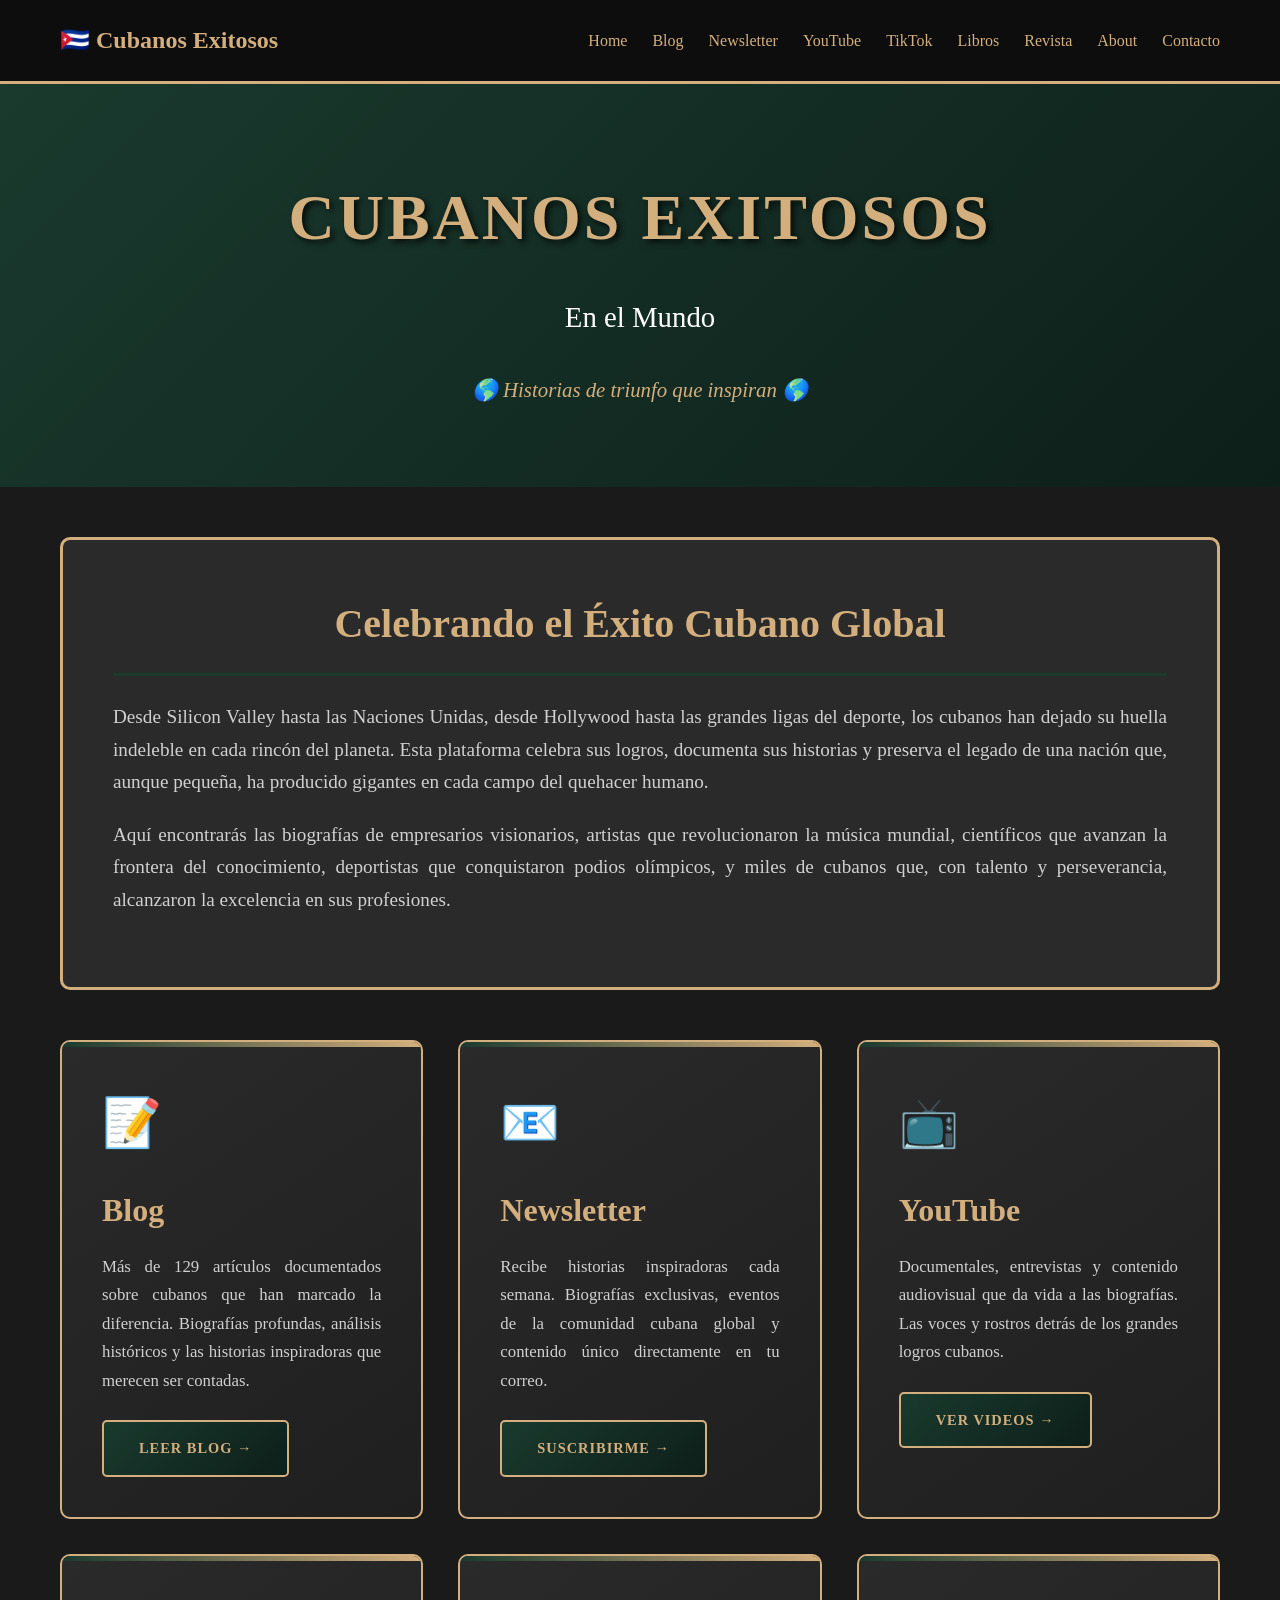
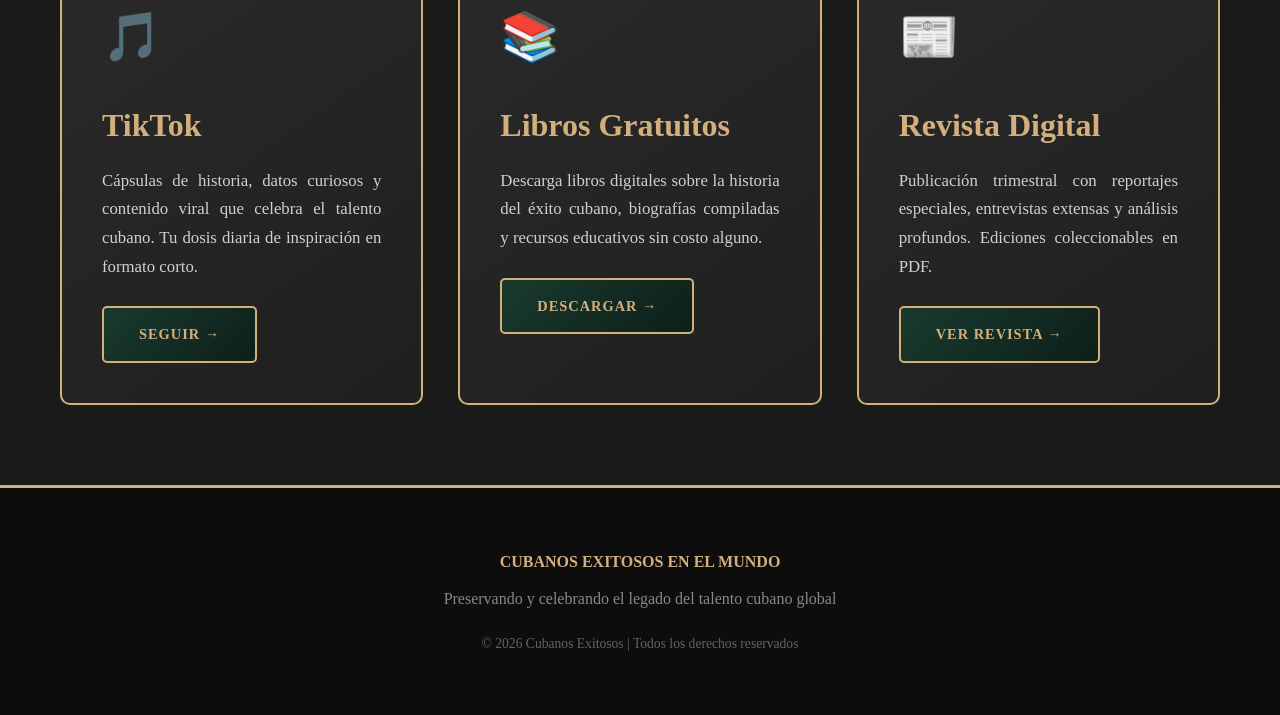
==== index.html @ a8e1e05b "Add files via upload" ====
<!DOCTYPE html>
<html lang="es">
<head>
<meta charset="UTF-8">
<meta name="viewport" content="width=device-width, initial-scale=1.0">
<title>Cubanos Exitosos en el Mundo - Home</title>
<style>

        * { margin: 0; padding: 0; box-sizing: border-box; }
        body { 
            font-family: 'Georgia', serif;
            background: #1a1a1a;
            color: #e0e0e0;
            line-height: 1.7;
        }
        
        /* Navigation */
        nav {
            background: #0d0d0d;
            padding: 20px 0;
            border-bottom: 3px solid #D4AF7E;
            position: sticky;
            top: 0;
            z-index: 1000;
        }
        
        nav .container {
            max-width: 1200px;
            margin: 0 auto;
            padding: 0 20px;
            display: flex;
            justify-content: space-between;
            align-items: center;
            flex-wrap: wrap;
        }
        
        nav .logo {
            font-size: 1.5em;
            font-weight: bold;
            color: #D4AF7E;
        }
        
        nav ul {
            list-style: none;
            display: flex;
            flex-wrap: wrap;
            gap: 25px;
        }
        
        nav a {
            color: #D4AF7E;
            text-decoration: none;
            transition: all 0.3s;
            font-size: 1em;
        }
        
        nav a:hover {
            color: #ffffff;
        }
        
        /* Header */
        header {
            background: linear-gradient(135deg, #1a3a2e 0%, #0d1f19 100%);
            padding: 80px 20px;
            text-align: center;
        }
        
        header h1 {
            font-size: 4em;
            color: #D4AF7E;
            margin-bottom: 20px;
            text-transform: uppercase;
            letter-spacing: 3px;
            text-shadow: 3px 3px 6px rgba(0,0,0,0.8);
        }
        
        header .subtitle {
            font-size: 1.8em;
            color: #ffffff;
            margin-bottom: 30px;
        }
        
        header .tagline {
            font-size: 1.3em;
            color: #D4AF7E;
            font-style: italic;
        }
        
        /* Container */
        .container {
            max-width: 1200px;
            margin: 50px auto;
            padding: 0 20px;
        }
        
        /* Hero section */
        .hero {
            background: #2a2a2a;
            padding: 50px;
            margin-bottom: 50px;
            border: 3px solid #D4AF7E;
            border-radius: 10px;
        }
        
        .hero h2 {
            font-size: 2.5em;
            color: #D4AF7E;
            margin-bottom: 25px;
            text-align: center;
            border-bottom: 3px solid #1a3a2e;
            padding-bottom: 15px;
        }
        
        .hero p {
            font-size: 1.2em;
            text-align: justify;
            margin-bottom: 20px;
            color: #d0d0d0;
        }
        
        /* Main grid */
        .main-grid {
            display: grid;
            grid-template-columns: repeat(auto-fit, minmax(350px, 1fr));
            gap: 35px;
            margin: 50px 0;
        }
        
        .main-card {
            background: linear-gradient(145deg, #2a2a2a 0%, #1f1f1f 100%);
            padding: 40px;
            border: 2px solid #D4AF7E;
            border-radius: 10px;
            transition: all 0.3s;
            position: relative;
            overflow: hidden;
        }
        
        .main-card::before {
            content: '';
            position: absolute;
            top: 0;
            left: 0;
            width: 100%;
            height: 5px;
            background: linear-gradient(90deg, #1a3a2e, #D4AF7E);
        }
        
        .main-card:hover {
            transform: translateY(-10px);
            box-shadow: 0 15px 40px rgba(212, 175, 126, 0.3);
            border-color: #1a3a2e;
        }
        
        .main-card .icon {
            font-size: 3em;
            margin-bottom: 20px;
            display: block;
        }
        
        .main-card h3 {
            font-size: 2em;
            color: #D4AF7E;
            margin-bottom: 15px;
        }
        
        .main-card p {
            color: #d0d0d0;
            margin-bottom: 25px;
            text-align: justify;
            font-size: 1.05em;
        }
        
        .main-card a {
            display: inline-block;
            background: linear-gradient(135deg, #1a3a2e 0%, #0d1f19 100%);
            color: #D4AF7E;
            padding: 14px 35px;
            text-decoration: none;
            font-weight: bold;
            border: 2px solid #D4AF7E;
            transition: all 0.3s;
            border-radius: 5px;
            text-transform: uppercase;
            letter-spacing: 1px;
            font-size: 0.9em;
        }
        
        .main-card a:hover {
            background: #D4AF7E;
            color: #1a1a1a;
            transform: scale(1.05);
        }
        
        /* Footer */
        footer {
            background: #0d0d0d;
            padding: 50px 20px;
            text-align: center;
            border-top: 3px solid #D4AF7E;
            margin-top: 80px;
        }
        
        footer p {
            color: #888;
            margin: 10px 0;
        }
        
        footer strong {
            color: #D4AF7E;
        }
        
        /* Responsive */
        @media (max-width: 768px) {
            header h1 { font-size: 2.5em; }
            nav ul { gap: 15px; font-size: 0.9em; }
            .main-grid { grid-template-columns: 1fr; }
        }
    
</style>
</head>
<body>

<nav>
<div class="container">
<div class="logo">🇨🇺 Cubanos Exitosos</div>
<ul>
<li><a href="https://cubanosexitosos.com">Home</a></li>
<li><a href="https://blog.cubanosexitosos.com/">Blog</a></li>
<li><a href="https://boletin.cubanosexitosos.com/">Newsletter</a></li>
<li><a href="https://www.youtube.com/@CubanosExitosos/shorts">YouTube</a></li>
<li><a href="https://www.tiktok.com/@dpedroso2023">TikTok</a></li>
<li><a href="https://www.amazon.com/stores/author/B0DTP89L97/allbooks?ccs_id=4f47521c-c816-440d-a132-df8d692c4d71">Libros</a></li>
<li><a href="https://www.amazon.com/dp/B0DM95WSXY?">Revista</a></li>
<li><a href="https://cubanosexitosos.com/about.html">About</a></li>
<li><a href="https://forms.gle/eJWaFpi6RSA6Wp266">Contacto</a></li>
</ul>
</div>
</nav>
<header>
<h1>CUBANOS EXITOSOS</h1>
<div class="subtitle">En el Mundo</div>
<div class="tagline">🌎 Historias de triunfo que inspiran 🌎</div>
</header>
<div class="container">
<div class="hero">
<h2>Celebrando el Éxito Cubano Global</h2>
<p>
                Desde Silicon Valley hasta las Naciones Unidas, desde Hollywood hasta las grandes 
                ligas del deporte, los cubanos han dejado su huella indeleble en cada rincón del planeta. 
                Esta plataforma celebra sus logros, documenta sus historias y preserva el legado de una 
                nación que, aunque pequeña, ha producido gigantes en cada campo del quehacer humano.
            </p>
<p>
                Aquí encontrarás las biografías de empresarios visionarios, artistas que revolucionaron 
                la música mundial, científicos que avanzan la frontera del conocimiento, deportistas que 
                conquistaron podios olímpicos, y miles de cubanos que, con talento y perseverancia, 
                alcanzaron la excelencia en sus profesiones.
            </p>
</div>
<div class="main-grid">
<div class="main-card">
<span class="icon">📝</span>
<h3>Blog</h3>
<p>
                    Más de 129 artículos documentados sobre cubanos que han marcado la diferencia. 
                    Biografías profundas, análisis históricos y las historias inspiradoras que 
                    merecen ser contadas.
                </p>
<a href="https://blog.cubanosexitosos.com/">Leer Blog →</a>
</div>
<div class="main-card">
<span class="icon">📧</span>
<h3>Newsletter</h3>
<p>
                    Recibe historias inspiradoras cada semana. Biografías exclusivas, eventos 
                    de la comunidad cubana global y contenido único directamente en tu correo.
                </p>
<a href="https://boletin.cubanosexitosos.com">Suscribirme →</a>
</div>
<div class="main-card">
<span class="icon">📺</span>
<h3>YouTube</h3>
<p>
                    Documentales, entrevistas y contenido audiovisual que da vida a las biografías. 
                    Las voces y rostros detrás de los grandes logros cubanos.
                </p>
<a href="https://www.youtube.com/@CubanosExitosos/shorts"">Ver Videos →</a>
</div>
<div class="main-card">
<span class="icon">🎵</span>
<h3>TikTok</h3>
<p>
                    Cápsulas de historia, datos curiosos y contenido viral que celebra el talento 
                    cubano. Tu dosis diaria de inspiración en formato corto.
                </p>
<a href="https://www.tiktok.com/@dpedroso2023">Seguir →</a>
</div>
<div class="main-card">
<span class="icon">📚</span>
<h3>Libros Gratuitos</h3>
<p>
                    Descarga libros digitales sobre la historia del éxito cubano, biografías 
                    compiladas y recursos educativos sin costo alguno.
                </p>
<a href="https://cubanos-exitosos-en-el-mundo.kit.com/2c054534e8">Descargar →</a>
</div>
<div class="main-card">
<span class="icon">📰</span>
<h3>Revista Digital</h3>
<p>
                    Publicación trimestral con reportajes especiales, entrevistas extensas 
                    y análisis profundos. Ediciones coleccionables en PDF.
                </p>
<a href="https://www.amazon.com/dp/B0DM95WSXY?">Ver Revista →</a>
</div>
</div>
</div>
<footer>
<p><strong>CUBANOS EXITOSOS EN EL MUNDO</strong></p>
<p>Preservando y celebrando el legado del talento cubano global</p>
<p style="margin-top: 20px; font-size: 0.85em; opacity: 0.7;">
            © 2026 Cubanos Exitosos | Todos los derechos reservados
        </p>
</footer>

</body>
</html>
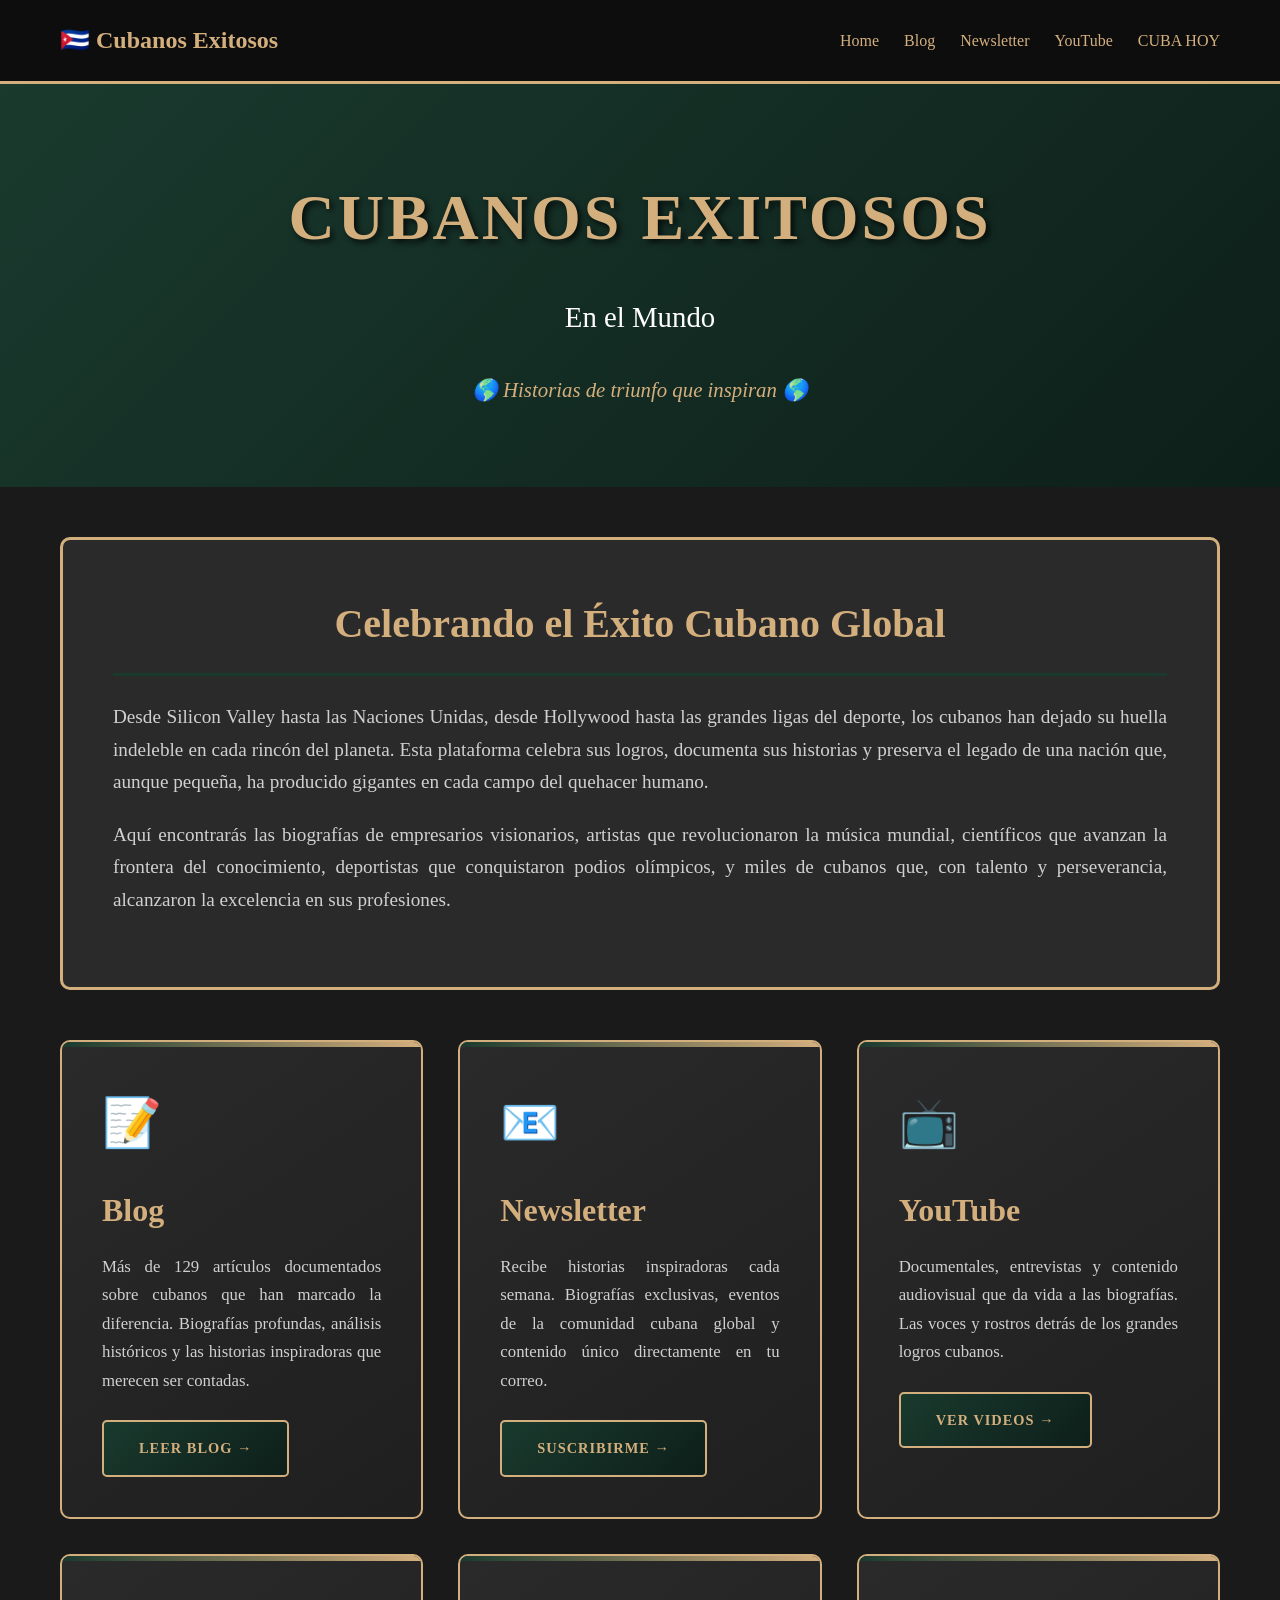
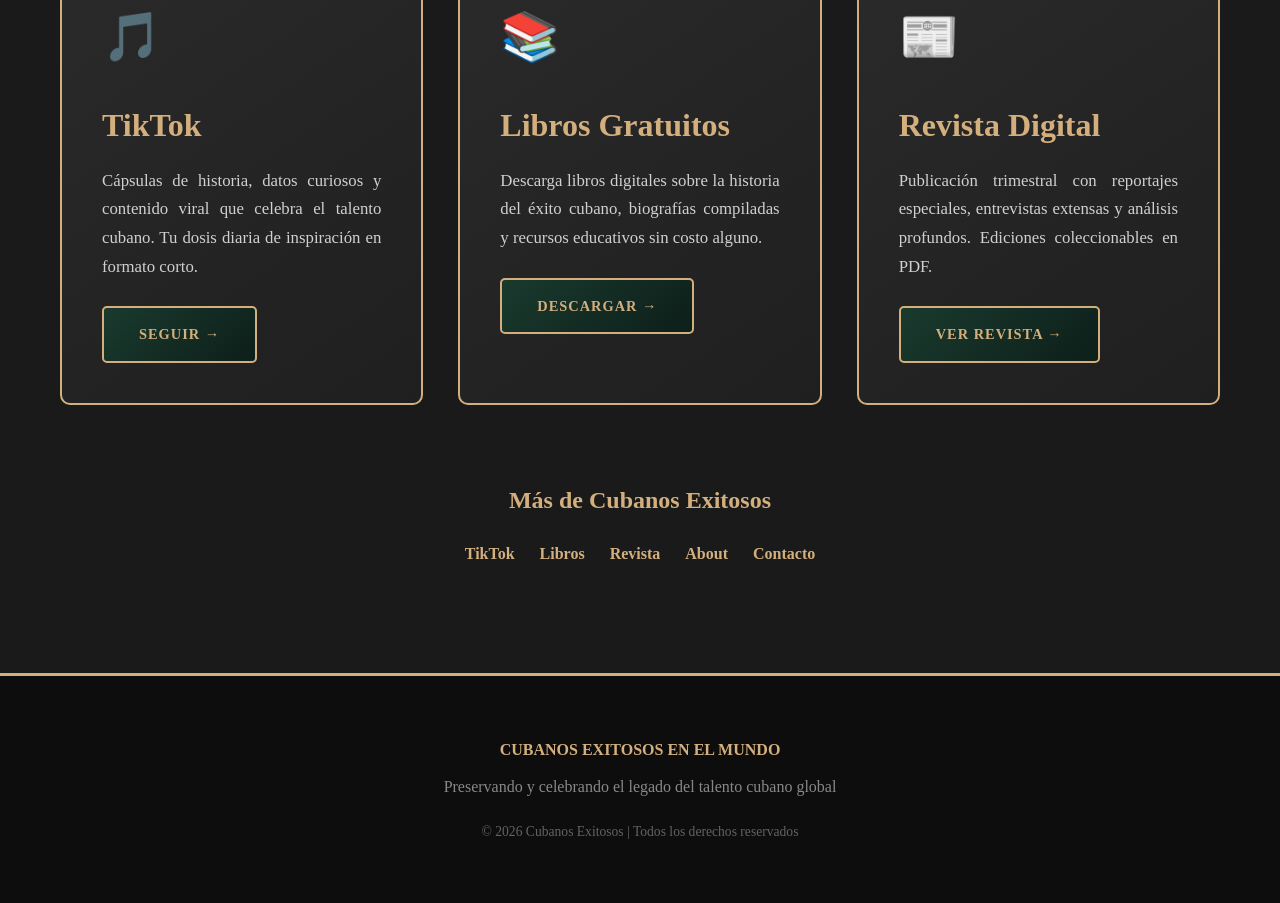
==== commit 643d92d7: "Add files via upload" ====
--- a/index.html
+++ b/index.html
@@ -229,11 +229,7 @@
 <li><a href="https://blog.cubanosexitosos.com/">Blog</a></li>
 <li><a href="https://boletin.cubanosexitosos.com/">Newsletter</a></li>
 <li><a href="https://www.youtube.com/@CubanosExitosos/shorts">YouTube</a></li>
-<li><a href="https://www.tiktok.com/@dpedroso2023">TikTok</a></li>
-<li><a href="https://www.amazon.com/stores/author/B0DTP89L97/allbooks?ccs_id=4f47521c-c816-440d-a132-df8d692c4d71">Libros</a></li>
-<li><a href="https://www.amazon.com/dp/B0DM95WSXY?">Revista</a></li>
-<li><a href="https://cubanosexitosos.com/about.html">About</a></li>
-<li><a href="https://forms.gle/eJWaFpi6RSA6Wp266">Contacto</a></li>
+<li><a href="https://cubanosexitosos.com/cuba-hoy/2026/octubre/10-07/">CUBA HOY</a></li>
 </ul>
 </div>
 </nav>
@@ -303,7 +299,7 @@
                     Descarga libros digitales sobre la historia del éxito cubano, biografías 
                     compiladas y recursos educativos sin costo alguno.
                 </p>
-<a href="https://cubanos-exitosos-en-el-mundo.kit.com/2c054534e8">Descargar →</a>
+<a href="libros.html">Descargar →</a>
 </div>
 <div class="main-card">
 <span class="icon">📰</span>
@@ -316,6 +312,19 @@
 </div>
 </div>
 </div>
+<section class="container" style="margin-top:40px; margin-bottom:20px;">
+<div style="text-align:center; padding:25px 20px;">
+<h3 style="color:#D4AF7E; font-size:1.5em; margin-bottom:20px;">Más de Cubanos Exitosos</h3>
+<div style="display:flex; justify-content:center; align-items:center; flex-wrap:wrap; gap:25px;">
+<a href="https://www.tiktok.com/@dpedroso2023" style="color:#D4AF7E; text-decoration:none; font-weight:bold;">TikTok</a>
+<a href="https://www.amazon.com/stores/author/B0DTP89L97/allbooks?ccs_id=4f47521c-c816-440d-a132-df8d692c4d71" style="color:#D4AF7E; text-decoration:none; font-weight:bold;">Libros</a>
+<a href="https://www.amazon.com/dp/B0DM95WSXY?" style="color:#D4AF7E; text-decoration:none; font-weight:bold;">Revista</a>
+<a href="https://cubanosexitosos.com/about.html" style="color:#D4AF7E; text-decoration:none; font-weight:bold;">About</a>
+<a href="https://forms.gle/eJWaFpi6RSA6Wp266" style="color:#D4AF7E; text-decoration:none; font-weight:bold;">Contacto</a>
+</div>
+</div>
+</section>
+
 <footer>
 <p><strong>CUBANOS EXITOSOS EN EL MUNDO</strong></p>
 <p>Preservando y celebrando el legado del talento cubano global</p>
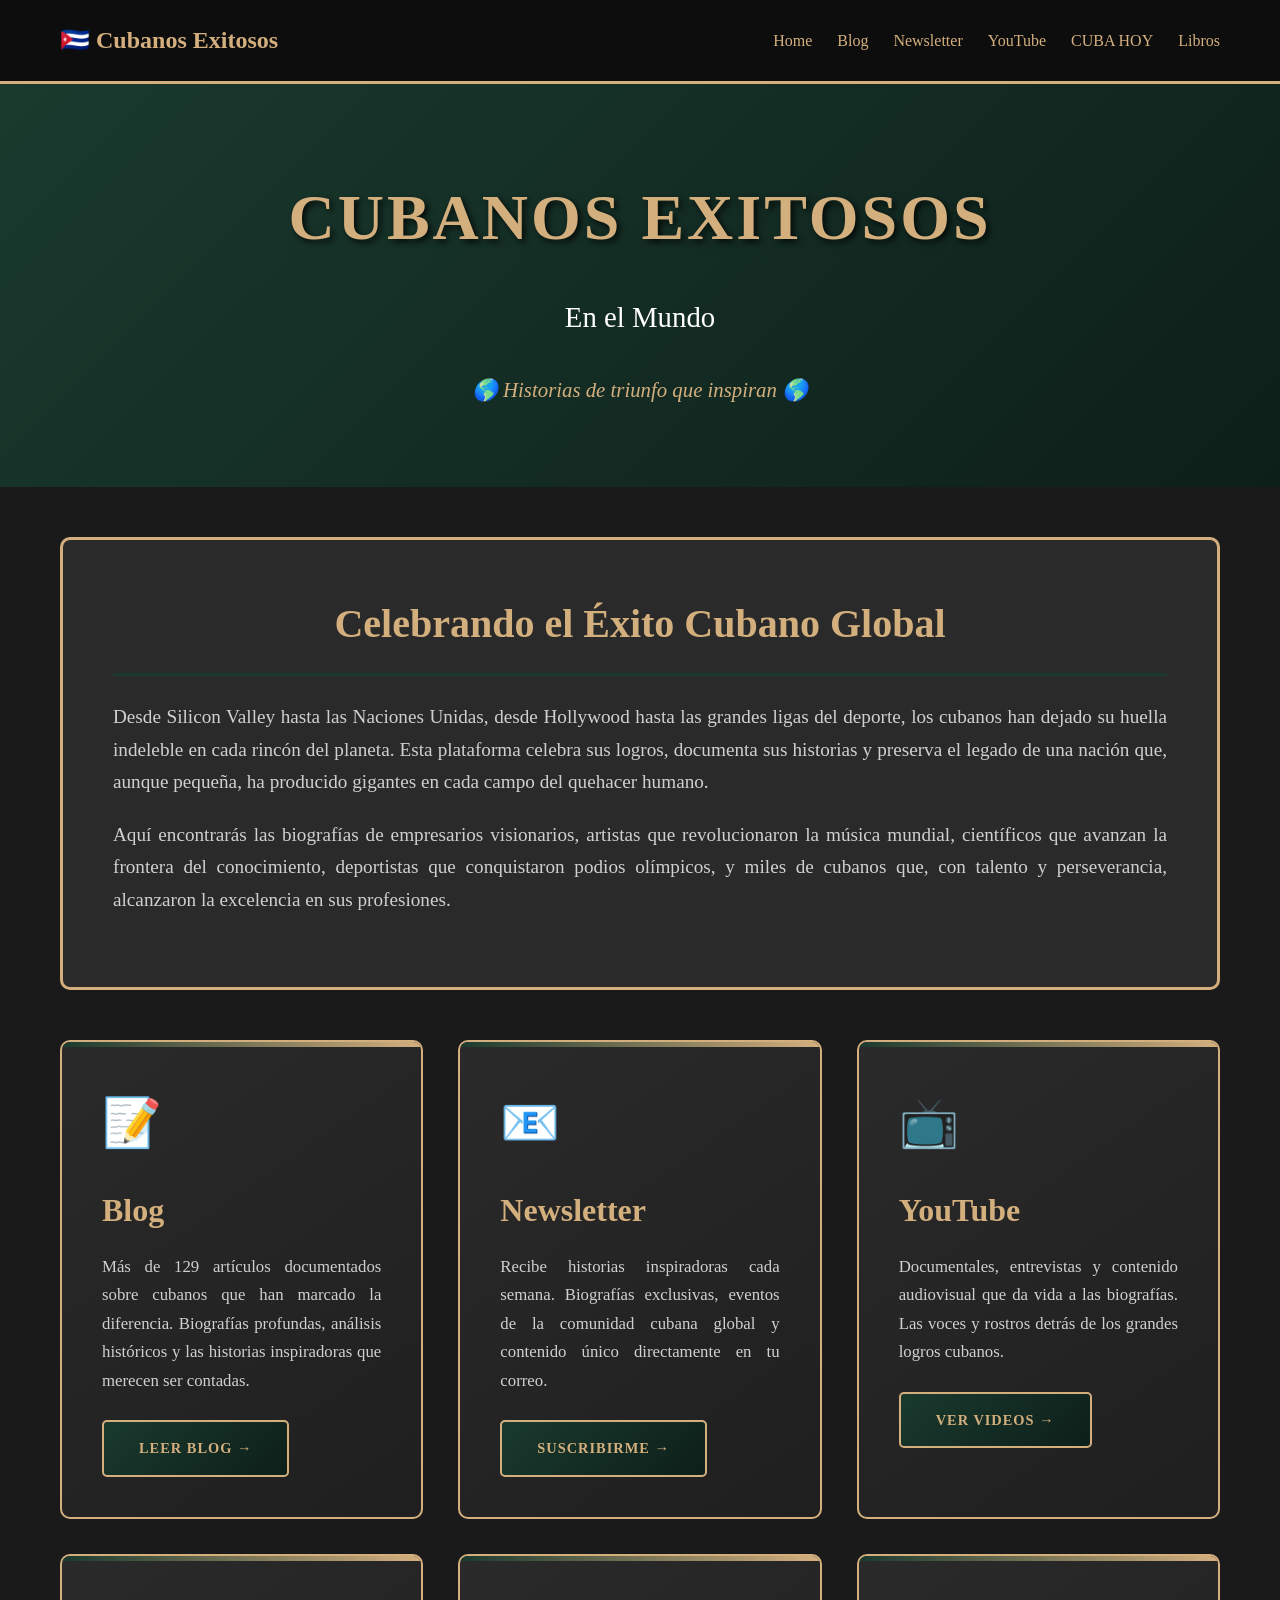
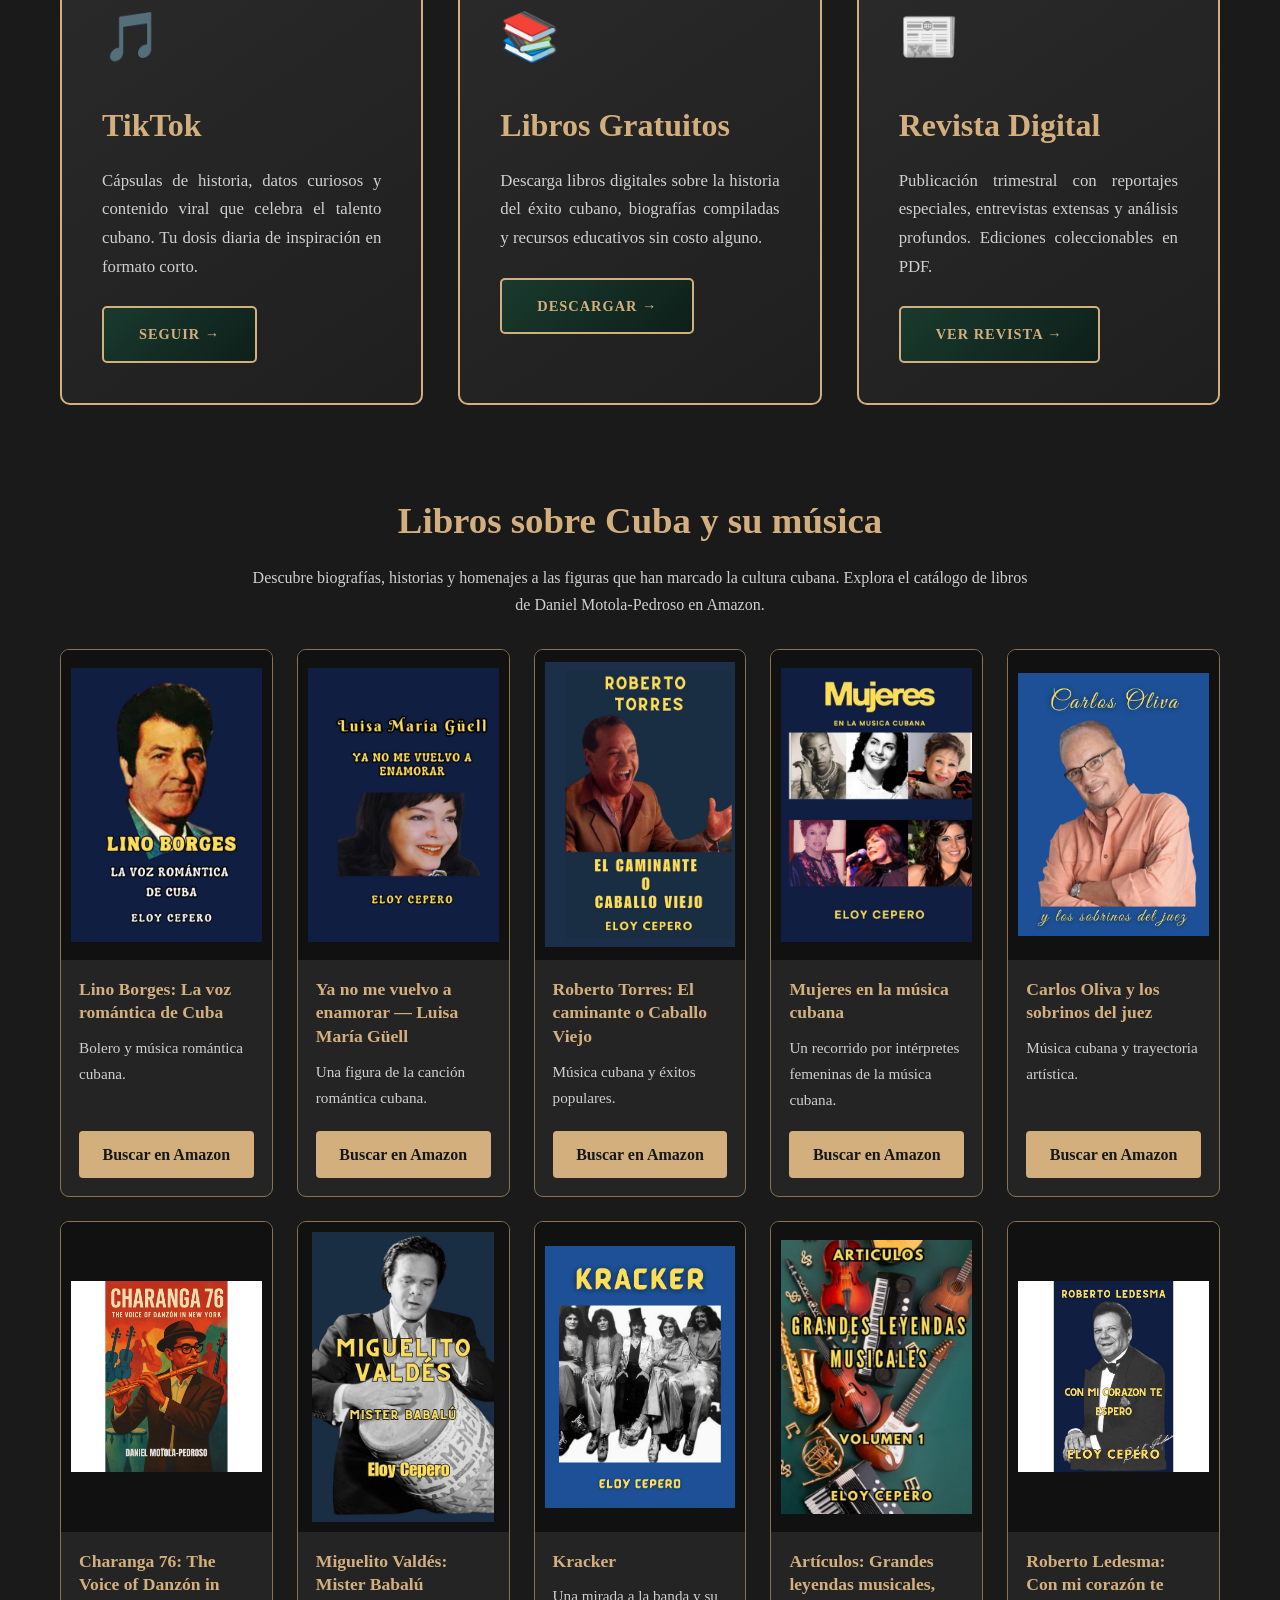
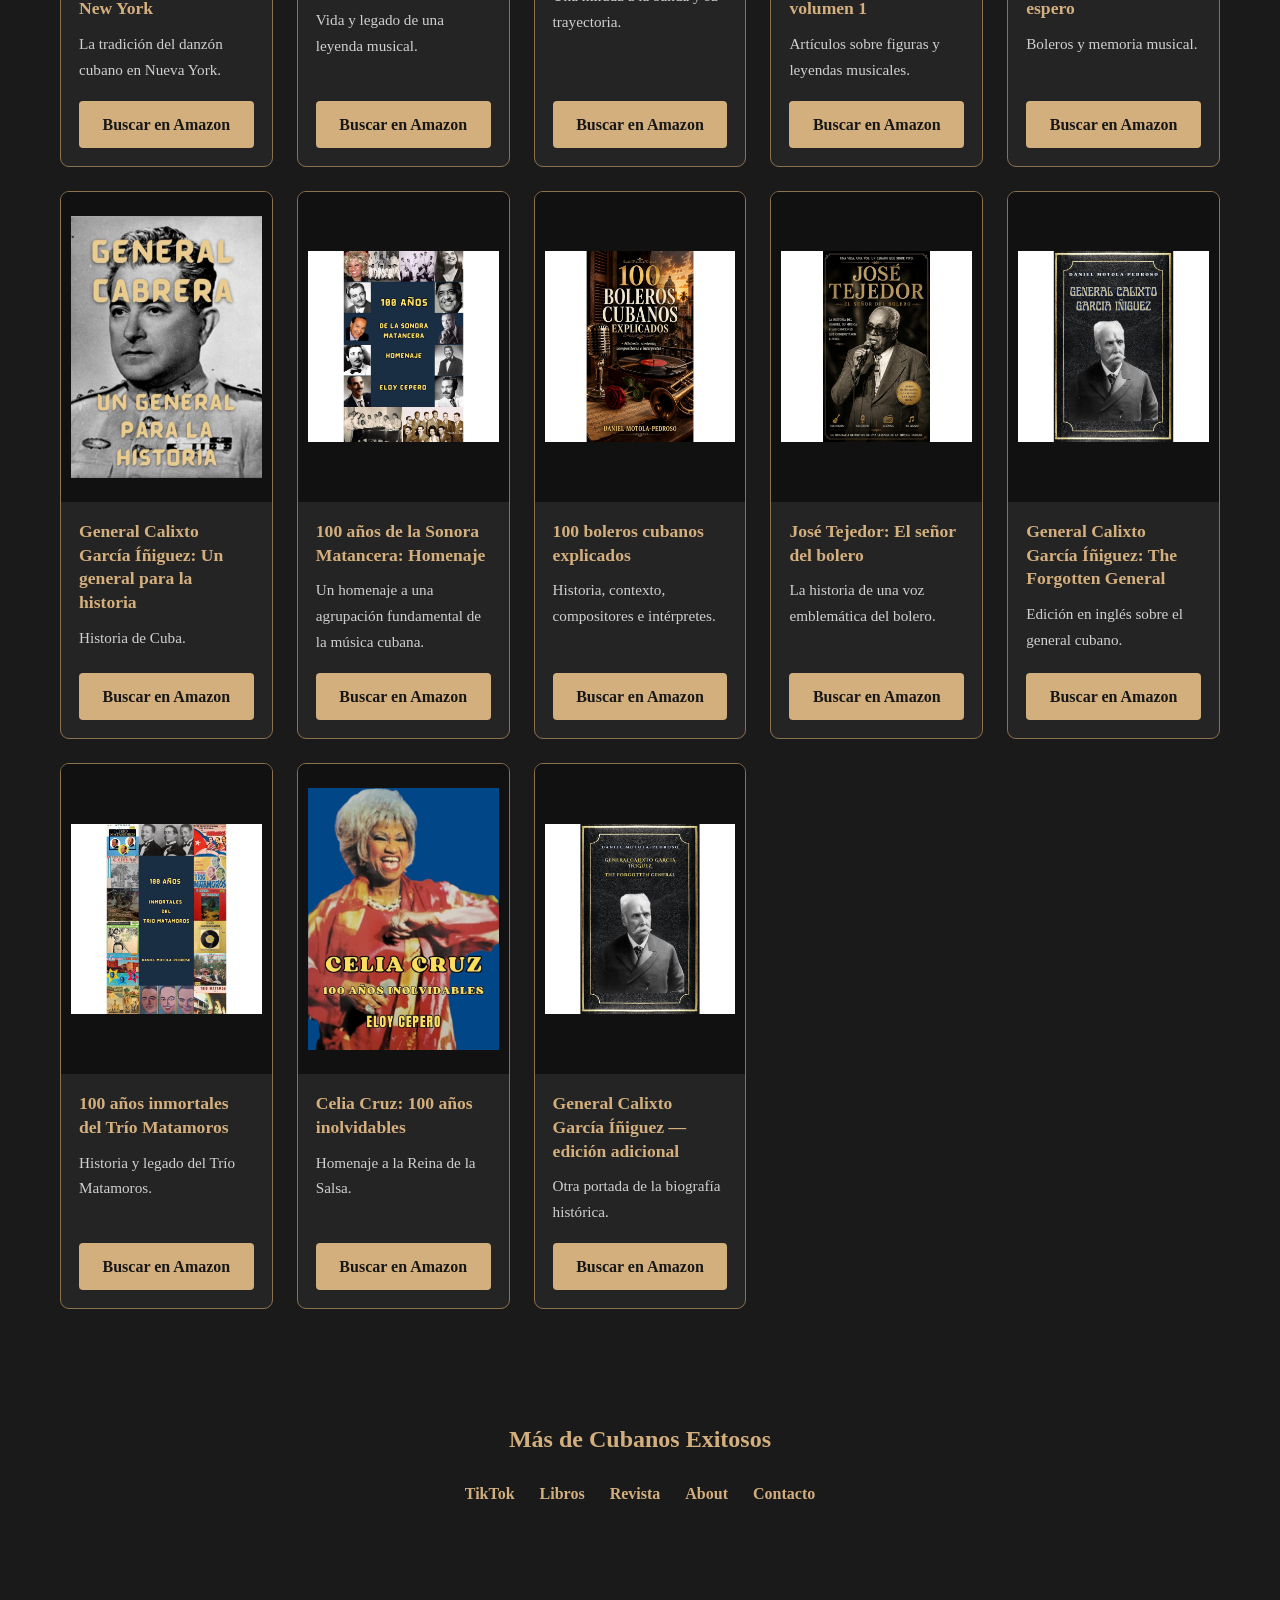
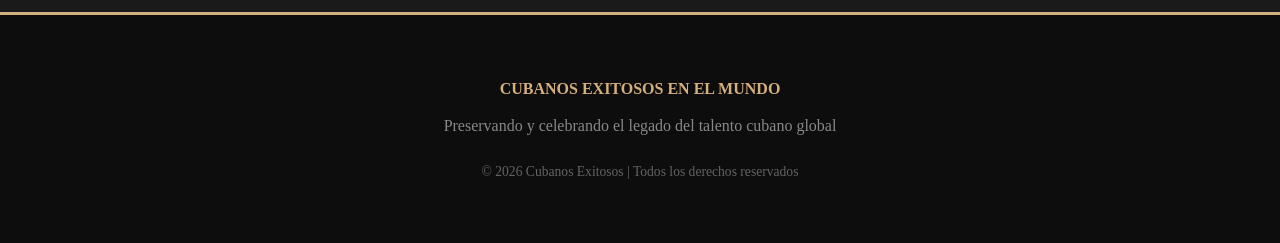
==== commit cbc30a76: "Add files via upload" ====
--- a/index.html
+++ b/index.html
@@ -1,7 +1,7 @@
 <!DOCTYPE html>
-<html lang="es">
-<head>
-<meta charset="UTF-8">
+<!-- saved from url=(0028)https://cubanosexitosos.com/ -->
+<html lang="es"><head><meta http-equiv="Content-Type" content="text/html; charset=UTF-8">
+
 <meta name="viewport" content="width=device-width, initial-scale=1.0">
 <title>Cubanos Exitosos en el Mundo - Home</title>
 <style>
@@ -225,11 +225,12 @@
 <div class="container">
 <div class="logo">🇨🇺 Cubanos Exitosos</div>
 <ul>
-<li><a href="https://cubanosexitosos.com">Home</a></li>
+<li><a href="https://cubanosexitosos.com/">Home</a></li>
 <li><a href="https://blog.cubanosexitosos.com/">Blog</a></li>
 <li><a href="https://boletin.cubanosexitosos.com/">Newsletter</a></li>
 <li><a href="https://www.youtube.com/@CubanosExitosos/shorts">YouTube</a></li>
-<li><a href="https://cubanosexitosos.com/cuba-hoy/2026/octubre/10-07/">CUBA HOY</a></li>
+<li><a href="https://cubanosexitosos.com/cuba-hoy/2026/october/">CUBA HOY</a></li>
+<li><a href="#libros">Libros</a></li>
 </ul>
 </div>
 </nav>
@@ -272,7 +273,7 @@
                     Recibe historias inspiradoras cada semana. Biografías exclusivas, eventos 
                     de la comunidad cubana global y contenido único directamente en tu correo.
                 </p>
-<a href="https://boletin.cubanosexitosos.com">Suscribirme →</a>
+<a href="https://boletin.cubanosexitosos.com/">Suscribirme →</a>
 </div>
 <div class="main-card">
 <span class="icon">📺</span>
@@ -281,7 +282,7 @@
                     Documentales, entrevistas y contenido audiovisual que da vida a las biografías. 
                     Las voces y rostros detrás de los grandes logros cubanos.
                 </p>
-<a href="https://www.youtube.com/@CubanosExitosos/shorts"">Ver Videos →</a>
+<a href="https://www.youtube.com/@CubanosExitosos/shorts" "="">Ver Videos →</a>
 </div>
 <div class="main-card">
 <span class="icon">🎵</span>
@@ -299,7 +300,7 @@
                     Descarga libros digitales sobre la historia del éxito cubano, biografías 
                     compiladas y recursos educativos sin costo alguno.
                 </p>
-<a href="libros.html">Descargar →</a>
+<a href="https://cubanosexitosos.com/libros.html">Descargar →</a>
 </div>
 <div class="main-card">
 <span class="icon">📰</span>
@@ -312,6 +313,121 @@
 </div>
 </div>
 </div>
+<style>
+.books-section{max-width:1200px;margin:50px auto;padding:35px 20px}
+.books-heading{text-align:center;margin-bottom:30px}
+.books-heading h2{font-size:2.3em;color:#D4AF7E;margin-bottom:12px}
+.books-heading p{max-width:780px;margin:0 auto;color:#d0d0d0}
+.books-grid{display:grid;grid-template-columns:repeat(auto-fit,minmax(210px,1fr));gap:24px}
+.book-card{background:#242424;border:1px solid #8c714e;border-radius:9px;overflow:hidden;display:flex;flex-direction:column;transition:transform .2s,box-shadow .2s}
+.book-card:hover{transform:translateY(-5px);box-shadow:0 10px 24px #0008}
+.book-card img{display:block;width:100%;height:310px;object-fit:contain;background:#111;padding:10px}
+.book-info{padding:18px;display:flex;flex-direction:column;flex:1}
+.book-info h3{font-size:1.1em;line-height:1.35;color:#D4AF7E;margin-bottom:10px}
+.book-info p{font-size:.95em;color:#d0d0d0;margin-bottom:18px;flex:1}
+.book-link{display:inline-block;text-align:center;background:#D4AF7E;color:#171717;padding:10px 12px;text-decoration:none;font-weight:bold;border-radius:4px}
+.book-link:hover{background:#fff}
+@media(max-width:600px){.books-heading h2{font-size:1.8em}.book-card img{height:280px}}
+</style>
+<section class="books-section" id="libros">
+  <div class="books-heading">
+    <h2>Libros sobre Cuba y su música</h2>
+    <p>Descubre biografías, historias y homenajes a las figuras que han marcado la cultura cubana. Explora el catálogo de libros de Daniel Motola-Pedroso en Amazon.</p>
+  </div>
+  <div class="books-grid">
+<article class="book-card">
+      <img src="[data-uri]" alt="Lino Borges: La voz romántica de Cuba" loading="lazy">
+      <div class="book-info"><h3>Lino Borges: La voz romántica de Cuba</h3><p>Bolero y música romántica cubana.</p>
+      <a class="book-link" href="https://www.amazon.com/stores/author/B0DTP89L97/allbooks?ccs_id=4f47521c-c816-440d-a132-df8d692c4d71" target="_blank" rel="noopener noreferrer">Buscar en Amazon</a></div>
+    </article>
+<article class="book-card">
+      <img src="[data-uri]" alt="Ya no me vuelvo a enamorar — Luisa María Güell" loading="lazy">
+      <div class="book-info"><h3>Ya no me vuelvo a enamorar — Luisa María Güell</h3><p>Una figura de la canción romántica cubana.</p>
+      <a class="book-link" href="https://www.amazon.com/stores/author/B0DTP89L97/allbooks?ccs_id=4f47521c-c816-440d-a132-df8d692c4d71" target="_blank" rel="noopener noreferrer">Buscar en Amazon</a></div>
+    </article>
+<article class="book-card">
+      <img src="[data-uri]" alt="Roberto Torres: El caminante o Caballo Viejo" loading="lazy">
+      <div class="book-info"><h3>Roberto Torres: El caminante o Caballo Viejo</h3><p>Música cubana y éxitos populares.</p>
+      <a class="book-link" href="https://www.amazon.com/stores/author/B0DTP89L97/allbooks?ccs_id=4f47521c-c816-440d-a132-df8d692c4d71" target="_blank" rel="noopener noreferrer">Buscar en Amazon</a></div>
+    </article>
+<article class="book-card">
+      <img src="[data-uri]